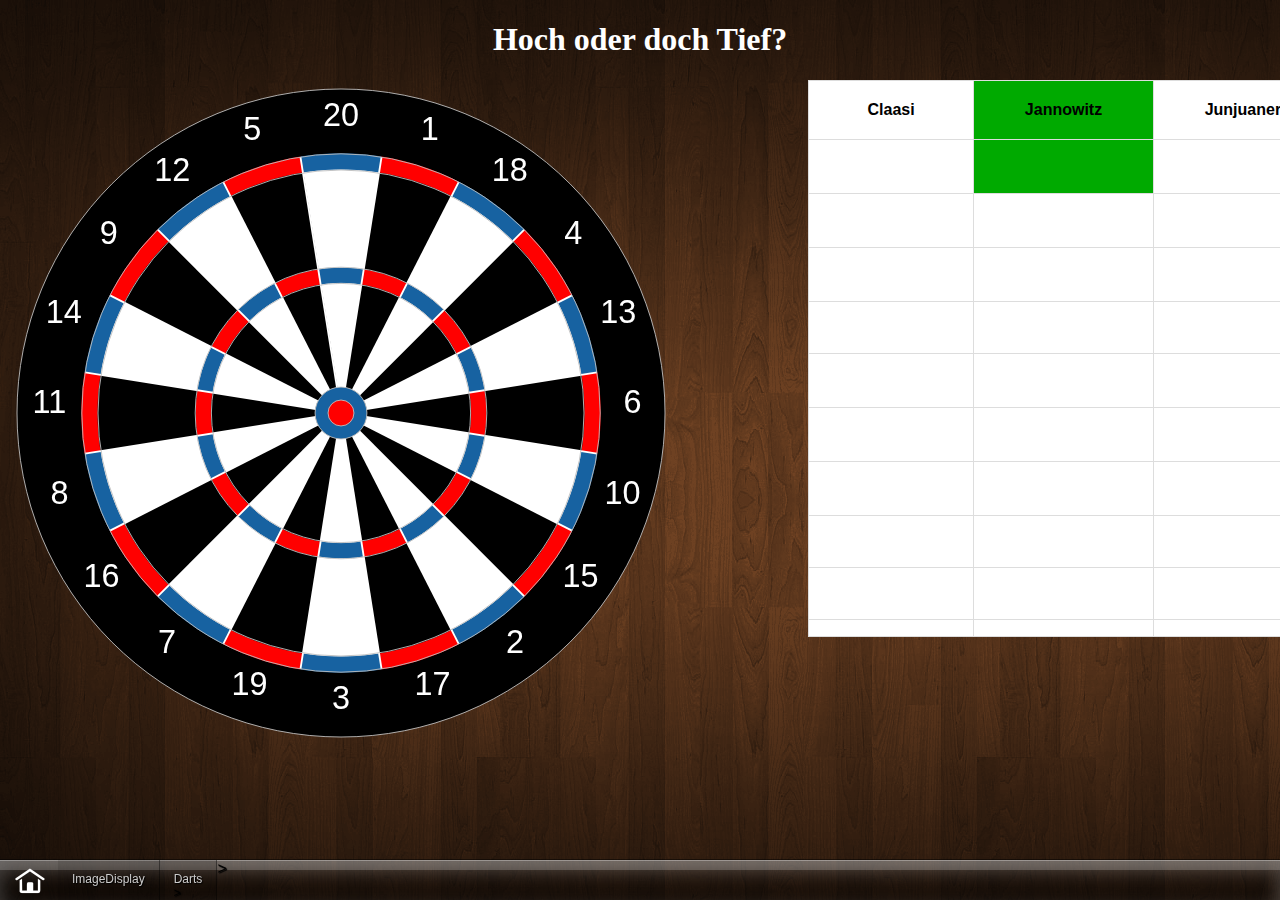
==== dartboard/hodt.html @ 2980cfad "setup" ====
<!DOCTYPE HTML>
	<html>

	<head>
		<link rel="stylesheet" href="/res/footer.css" type="text/css" />
		<script src='./victor.min.js'></script>
		<script src='./dartboard.js'></script>
		<script src='./scoreboard.js'></script>
		<script src='./gameLogic.js'></script>
		<!-- Footer Stylings -->
		
		<style>
			table {
				font-family: arial, sans-serif;
				border-collapse: collapse;
				background: white;
				border-collapse: collapse;
			}
			
			td, th {
				border: 1px solid #dddddd;
				text-align: center;
				padding: 8px;
			}
			
		</style>
	</head>

	<body onload='DartBoard().init();'>

		<center>
			<h1 style="color:rgb(255, 255, 255)" lang="de">Hoch oder doch Tief?</h1>
		</center>

	<div class="blob1">
		<canvas id="canvas" width="800" height="800"> </canvas>
		
		<script language="JavaScript">
			if(document.layers) {
			window.captureEvents(Event.ONCLICK); window.onclick = MouseClick; }
			else {
				document.onclick = MouseClick;
			}
		</script>

	</div>
	
	<div id="picture">
		<div class="blob2">
			<form>
				<table style="width:525px">
					<tr id="PlayerNames">
						<th id="player0" style="width: 175px; padding-left: 25px; padding-right: 25px ;padding-top: 20px; padding-bottom: 20px;"></th>
						<th id="player1" style="width: 175px; padding-left: 25px; padding-right: 25px ;padding-top: 20px; padding-bottom: 20px;"></th>
						<th id="player2" style="width: 175px; padding-left: 25px; padding-right: 25px ;padding-top: 20px; padding-bottom: 20px;"></th>
					</tr>
					<tr>
						<td id="hoch10" style="height:37px"></td>
						<td id="hoch11" style="height:37px"></td>
						<td id="hoch12" style="height:37px"></td>
					</tr>
					<tr>
						<td id="hoch20" style="height:37px"></td>
						<td id="hoch21" style="height:37px"></td>
						<td id="hoch22" style="height:37px"></td>
					</tr>
					<tr>
						<td id="hoch30" style="height:37px"></td>
						<td id="hoch31" style="height:37px"></td>
						<td id="hoch32" style="height:37px"></td>
					</tr>
					
					<tr>
						<td style="padding-left: 5px; padding-bottom: 3px;">
							<strong style="font-size: 35px;" id="hochS0"></strong><br />
						</td>

						<td style="padding-left: 5px; padding-bottom: 3px;">
							<strong style="font-size: 35px;" id="hochS1"></strong><br />
						</td>
						
						<td style="padding-left: 5px; padding-bottom: 3px;">
							<strong style="font-size: 35px;" id="hochS2"></strong><br />
						</td>
					</tr>

				<tr>
					<td id="tief10" style="height:37px"></td>
					<td id="tief11" style="height:37px"></td>
					<td id="tief12" style="height:37px"></td>
				</tr>
				<tr>
					<td id="tief20" style="height:37px"></td>
					<td id="tief21" style="height:37px"></td>
					<td id="tief22" style="height:37px"></td>
				</tr>
				<tr>
					<td id="tief30" style="height:37px"></td>
					<td id="tief31" style="height:37px"></td>
					<td id="tief32" style="height:37px"></td>
				</tr>
				
				<tr>
						<td style="padding-left: 5px; padding-bottom: 3px;">
							<strong style="font-size: 35px;" id="tiefS0"></strong><br />
						</td>

						<td style="padding-left: 5px; padding-bottom: 3px;">
							<strong style="font-size: 35px;" id="tiefS1"></strong><br />
						</td>
						
						<td style="padding-left: 5px; padding-bottom: 3px;">
							<strong style="font-size: 35px;" id="tiefS2"></strong><br />
						</td>
				</tr>

				<tr>
						<td style="padding-left: 5px; padding-bottom: 3px;">
							<strong style="font-size: 35px;" id="finalS0"></strong><br />
						</td>

						<td style="padding-left: 5px; padding-bottom: 3px;">
							<strong style="font-size: 35px;" id="finalS1"></strong><br />
						</td>
						
						<td style="padding-left: 5px; padding-bottom: 3px;">
							<strong style="font-size: 35px;" id="finalS2"></strong><br />
						</td>
				</tr>

				<tr>
					<td id="pokalS0"></td>
					<td id="pokalS1"></td>
					<td id="pokalS2"></td>
				</tr>


				</table>
				
				<script language="JavaScript">
					initGameLogic();
					//initScoreboard();//OLD
				</script>
			</form>
			
			<!-- 
			<form action="" claas="debugText"> 
				<input type="text" name="activePlayer" value="" size="40" readonly>
			</form> -->
			
		</div>
	</div> 
	
	
	
	
	<div claas="debugText">
		
	</div>
	
		
		
		
		<script language="JavaScript">
		
		if(document.layers) {
		   window.captureEvents(Event.MOUSEMOVE); window.onmousemove = MouseMove; }
		   else {
			  document.onmousemove = MouseMove;
		   }
		</script>
		
		
		
		
		
		
		
		
		
		<div id="footer">
			<ul id="footer_menu">

				<li class="homeButton">
					<a href="/darts.html"></a>
				</li>

				<li>
					<a href="imagedisplay.php">ImageDisplay</a>
					<ul class="dropup">
						<li>
							<a href= "localhost/imagedisplay.php"> NFL Logos</a>
							<!--
							<iframe src="http://192.168.0.24/imagedisplay.php?width=60?height=60" style="width: 550px; height: 350px; border: 0;" scrolling="no">Loading poll...</iframe>
							-->
						</li>
					</ul>
				</li>

				<li>
					<a href="/darts.html">Darts</a>
					<ul class="dropup">
						<li>
								<center> <a href="/dartboard/x01.html#player=Claasi,Jannowitz,Jonjuaner;mode=0">X01</a> </center>
						</li>

						<li>
								<center> <a href="/dartboard/hodt.html#player=Claasi,Jannowitz,Jonjuaner;mode=0">Hoch oder doch tief?</a> </center>
						</li>
					</ul>>
				</li>
			</ul>>		
		</div>
	</body>

	</html>
---- res/footer.css ----
body{
	background:url("img/wood_wallpaper.png") repeat;
}
#footer{
	position: fixed;
	bottom: 0px;
	margin: 0;
	padding: 0;
	left: 0;
	right: 0;
	width: 100%;
	height: 40px;
	font-family: Arial;
	text-shadow: 1px 1px 1px black;
	border-top: 1px solid rgba(0,0,0,0.3);
	background: rgba(0,0,0,0.25);
	box-shadow: inset 0 1px rgba(255,255,255,0.3), inset 0 10px rgba(255,255,255,0.2), inset 0 10px 20px rgba(255,255,255,0.25), inset 0 -15px 30px rgba(0,0,0,0.3);
}
#footer h2{
	font-weight:normal;
	font-size:14px;
	text-decoration:underline;
	color:#CC0000;
	margin-top:10px;
	margin-bottom:5px;
	margin-left:10px;
}
#footer p{
	color:white;
	font-size:12px;
	float:left;
	padding: 0px 10px;
	margin: 10px 0px;
}
#footer img{
	border:none;
}
#footer li ul{
	list-style:none;
	padding:0px;
	margin-bottom:12px;
}
.clear{
	clear:both;
	display:block;
	overflow:hidden;
	visibility:hidden;
	width:0px;
	height:0px;
}
#footer .whiteBorder{
	border: 1px solid white;
}
#footer .img_left{
	float:left;
	margin:right: 10px;
	width: 40px;
}
#footer .black_box{
	background: rgba(0,0,0,0.4);
	padding: 5px;
	margin-bottom: 5px;
	border-radius: 5px;
}
#footer #notifications{
	float: right;
	width: auto;
	margin: 5px 15px 0px;
	padding: 0px;
	overflow: hidden;
}
#footer #notifications li{
	margin-right: 12px;
	float:left;
	width: 24px;
	padding: 0px;
	height: 32px;
	list-style:none;
}
#footer #notifications li:hover{
	margin-top: -1px;
}

/*	M	A 	D	E	^	W	I	T	H	^	V	I	D	E	O	^	T	U	T	O	R	I	A	L	S	/*	

a.notificationIcons span { /* span is text when you hover over */
        display:none;
        font-size:12px;
        padding:5px;
        bottom:45px;
        position:relative;
        width:150px;
        border-radius: 3px;
}
a.notificationIcons:hover span {
        display:block;
        position:absolute;
        border:1px solid #161616;
        color:white;
        margin-left:-70px;
        background:rgba(0,0,0,0.3);
}
 
/* Footer Buttons  */
 
#footer_menu{ /*entire footer bar*/
        margin: 0;
        padding: 0;
        width:auto;
}
#footer_menu li { /* the "buttons" */
        list-style: none;
        float: left;
        font-size:12px;
        padding: 12px 14px 14px 14px;
        /* cool glass look */
        border-right:1px solid rgba(0,0,0,0.4);
        background: rgba(0,0,0,0.1);
}
#footer_menu li:hover {
        background: rgba(0,0,0,0.3); /*a little darker on hover*/
}
#footer_menu li a { /*text on the buttons*/
        display: block;
        color: #cccccc;
        text-decoration: none;
}
#footer_menu li a:hover {
        color: #ffffff; /*gray to white looks like it glows*/
}
/* used for the home button, text is here hidden and replaced by an image */
#footer_menu .homeButton { 
    padding:5px 8px 0px 14px;
    border:none;
    background:none;
}
#footer_menu .homeButton a { /* used for the home button, text is replaced by an image */
    background:url("img/home.png") top left no-repeat;
    width:36px;
    height:36px;
}
#footer_menu li.homeButton:hover {
    background:none;
}
#footer_menu li.homeButton a:hover {
    background:url("img/home2.png") top left no-repeat;
}
 
/* Drop-Up Menus */
 
#footer_menu li ul.dropup{
   display: none; 
}
#footer_menu li:hover ul.dropup{ /*Programs menu*/
        display: block;
        position: absolute;
        margin: 0 0 0 -15px; /*move left 15px to line up properly*/
        bottom:40px; /* distance to the bottom of the browser */
        border: 1px solid #111111;
        border-bottom:none;
        background: rgba(0,0,0,0.5);
        border-radius: 7px 7px 0px 0px; /*top-left, top-right, bottom-right, bottom-left*/
}
#footer_menu li:hover li { /* items in Programs menu */
        float: none;
        background:none;
        border:none;
        border-bottom:1px solid #161616;
        padding:12px 10px 12px 10px;
}
/* drop-up default links */
#footer_menu li:hover a {
        color: #aaaaaa;
}
#footer_menu li:hover a:hover {
        color: #eeeeee; /*lighter*/
}
/* Stream, Messages, etc... */
#footer_menu li:hover a.headerLinks {
        font-size:14px;
        text-decoration:underline;
        color: #CC0000;
        margin-top:10px;
        margin-left:10px;
}
#footer_menu li:hover a.headerLinks:hover {
        color: white;
        cursor:pointer;
}
/* List Links */
#footer_menu li:hover a.listLinks {
        font-size:12px;
        color: #999999;
        margin-left:10px;
}
#footer_menu li:hover a.listLinks:hover {
        color: white;
        cursor:pointer;
}
#footer_menu .right { /* Use the right class to push the content to the right */
        float:right;
        right:0px;
        margin-right:2px;
        border-right:none;
        border-left:1px solid rgba(0,0,0,0.3);
}
 
/* 03 FOOTER - COLUMNS CONTENT - We will make 3 different layouts, which can contain 1 to 3 columns */
 
#footer .one_column_layout, 
#footer .two_column_layout, 
#footer .three_column_layout {
        margin:4px auto;
        position:absolute;
        padding-bottom:15px;
        display:none;
        text-align:left;
}
 
/* Layout Sizes */
#footer .one_column_layout {width: 140px;}
#footer .two_column_layout {width: 280px;}
#footer .three_column_layout {width: 420px;}
 
/* Entire drop-up menu, show on mouse hover */
#footer_menu li:hover .one_column_layout, 
#footer_menu li:hover .two_column_layout, 
#footer_menu li:hover .three_column_layout {
        display: block;
        position: absolute;
        margin: 0 0 0 -15px;
        bottom:40px;
        border: 1px solid #111111;
        border-radius: 7px 7px 0px 0px;
        background: rgba(0,0,0,0.5);
}
 
/* columns must be placed inside a layout */
#footer .col_1,
#footer .col_2,
#footer .col_3 {
        display:inline;
        float: left;
        position: relative;
        margin-left: 5px;
        margin-right: 5px;
}
#footer .col_1 {width:130px;}
#footer .col_2 {width:270px;}
#footer .col_3 {width:410px;}


#picture {
    position: relative;
}

.blob, .blob1, .blob2 {
    position: absolute;
    /*width: 30px;
    height: 30px;
    border-radius: 20px;
    background-color: green;
    border: 2px solid #ccc;*/
}

.blob2{
	position: relative;
	left: 800px;
}

.debugText{
	position: relative;
	left: 800px;
	top: 800px;
}
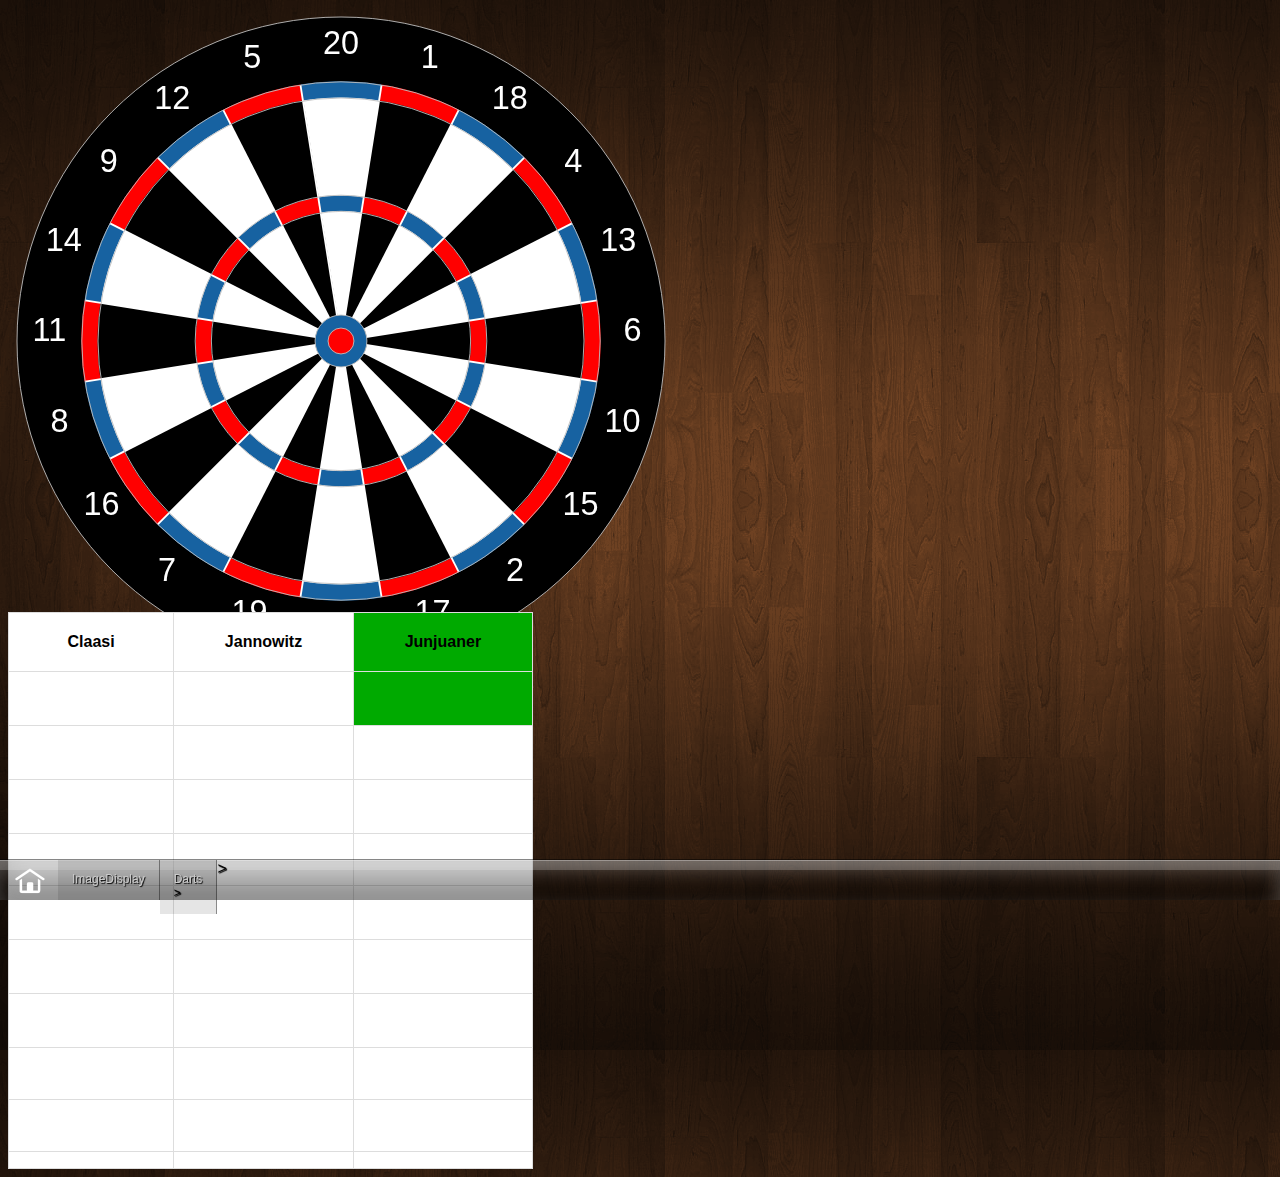
==== commit dc2c1222: "now uses new scoreboard design" ====
--- a/dartboard/hodt.html
+++ b/dartboard/hodt.html
@@ -30,11 +30,12 @@
 	<body onload='DartBoard().init();'>
 
 		<center>
-			<h1 style="color:rgb(255, 255, 255)" lang="de">Hoch oder doch Tief?</h1>
 		</center>
 
 	<div class="blob1">
 		<canvas id="canvas" width="800" height="800"> </canvas>
+
+		
 		
 		<script language="JavaScript">
 			if(document.layers) {
@@ -45,9 +46,14 @@
 		</script>
 
 	</div>
+
+	<div class="blob2">
+		<canvas id="scoreboard_canvas" width="570" height="600"> </canvas>
+	</div>
+
 	
 	<div id="picture">
-		<div class="blob2">
+		<div class="blob3">
 			<form>
 				<table style="width:525px">
 					<tr id="PlayerNames">
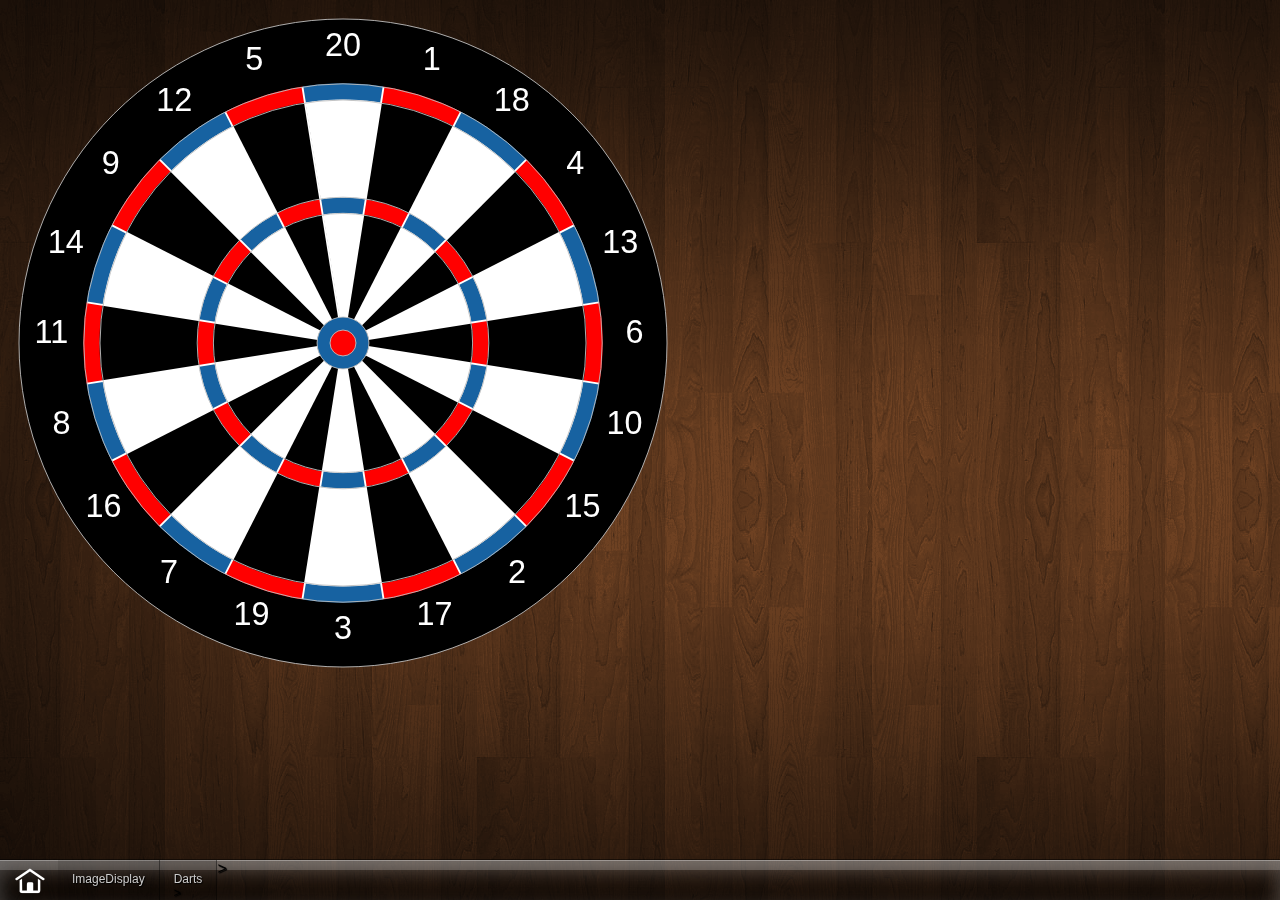
==== commit 4d638251: "removed old html table" ====
--- a/dartboard/hodt.html
+++ b/dartboard/hodt.html
@@ -29,13 +29,9 @@
 
 	<body onload='DartBoard().init();'>
 
-		<center>
-		</center>
 
 	<div class="blob1">
 		<canvas id="canvas" width="800" height="800"> </canvas>
-
-		
 		
 		<script language="JavaScript">
 			if(document.layers) {
@@ -47,139 +43,26 @@
 
 	</div>
 
-	<div class="blob2">
-		<canvas id="scoreboard_canvas" width="570" height="600"> </canvas>
+	<div style="position: relative;">
+		<!--<div class="blob2">  <canvas id="scoreboard_canvas" width="570" height="600"> </canvas> 	CSS: position: relative; top: 45px; left: 740px;-->
+		<canvas id="scoreboard_canvas" width="570" height="600" style="position: absolute; top: 45px; left: 740px; z-index: 0;"></canvas>
+		<canvas id="overlay_canvas" width="570" height="600" style="position: absolute; top: 45px; left: 740px; z-index: 0;"></canvas>
+
+		<script language="JavaScript">
+			initGameLogic();
+			//initScoreboard();//OLD
+		</script>
 	</div>
 
-	
-	<div id="picture">
-		<div class="blob3">
-			<form>
-				<table style="width:525px">
-					<tr id="PlayerNames">
-						<th id="player0" style="width: 175px; padding-left: 25px; padding-right: 25px ;padding-top: 20px; padding-bottom: 20px;"></th>
-						<th id="player1" style="width: 175px; padding-left: 25px; padding-right: 25px ;padding-top: 20px; padding-bottom: 20px;"></th>
-						<th id="player2" style="width: 175px; padding-left: 25px; padding-right: 25px ;padding-top: 20px; padding-bottom: 20px;"></th>
-					</tr>
-					<tr>
-						<td id="hoch10" style="height:37px"></td>
-						<td id="hoch11" style="height:37px"></td>
-						<td id="hoch12" style="height:37px"></td>
-					</tr>
-					<tr>
-						<td id="hoch20" style="height:37px"></td>
-						<td id="hoch21" style="height:37px"></td>
-						<td id="hoch22" style="height:37px"></td>
-					</tr>
-					<tr>
-						<td id="hoch30" style="height:37px"></td>
-						<td id="hoch31" style="height:37px"></td>
-						<td id="hoch32" style="height:37px"></td>
-					</tr>
-					
-					<tr>
-						<td style="padding-left: 5px; padding-bottom: 3px;">
-							<strong style="font-size: 35px;" id="hochS0"></strong><br />
-						</td>
-
-						<td style="padding-left: 5px; padding-bottom: 3px;">
-							<strong style="font-size: 35px;" id="hochS1"></strong><br />
-						</td>
-						
-						<td style="padding-left: 5px; padding-bottom: 3px;">
-							<strong style="font-size: 35px;" id="hochS2"></strong><br />
-						</td>
-					</tr>
-
-				<tr>
-					<td id="tief10" style="height:37px"></td>
-					<td id="tief11" style="height:37px"></td>
-					<td id="tief12" style="height:37px"></td>
-				</tr>
-				<tr>
-					<td id="tief20" style="height:37px"></td>
-					<td id="tief21" style="height:37px"></td>
-					<td id="tief22" style="height:37px"></td>
-				</tr>
-				<tr>
-					<td id="tief30" style="height:37px"></td>
-					<td id="tief31" style="height:37px"></td>
-					<td id="tief32" style="height:37px"></td>
-				</tr>
-				
-				<tr>
-						<td style="padding-left: 5px; padding-bottom: 3px;">
-							<strong style="font-size: 35px;" id="tiefS0"></strong><br />
-						</td>
-
-						<td style="padding-left: 5px; padding-bottom: 3px;">
-							<strong style="font-size: 35px;" id="tiefS1"></strong><br />
-						</td>
-						
-						<td style="padding-left: 5px; padding-bottom: 3px;">
-							<strong style="font-size: 35px;" id="tiefS2"></strong><br />
-						</td>
-				</tr>
-
-				<tr>
-						<td style="padding-left: 5px; padding-bottom: 3px;">
-							<strong style="font-size: 35px;" id="finalS0"></strong><br />
-						</td>
-
-						<td style="padding-left: 5px; padding-bottom: 3px;">
-							<strong style="font-size: 35px;" id="finalS1"></strong><br />
-						</td>
-						
-						<td style="padding-left: 5px; padding-bottom: 3px;">
-							<strong style="font-size: 35px;" id="finalS2"></strong><br />
-						</td>
-				</tr>
-
-				<tr>
-					<td id="pokalS0"></td>
-					<td id="pokalS1"></td>
-					<td id="pokalS2"></td>
-				</tr>
-
-
-				</table>
-				
-				<script language="JavaScript">
-					initGameLogic();
-					//initScoreboard();//OLD
-				</script>
-			</form>
-			
-			<!-- 
-			<form action="" claas="debugText"> 
-				<input type="text" name="activePlayer" value="" size="40" readonly>
-			</form> -->
-			
-		</div>
-	</div> 
-	
-	
-	
-	
-	<div claas="debugText">
 		
-	</div>
-	
+	<script language="JavaScript">
 		
-		
-		
-		<script language="JavaScript">
-		
-		if(document.layers) {
-		   window.captureEvents(Event.MOUSEMOVE); window.onmousemove = MouseMove; }
-		   else {
-			  document.onmousemove = MouseMove;
-		   }
-		</script>
-		
-		
-		
-		
+	if(document.layers) {
+		window.captureEvents(Event.MOUSEMOVE); window.onmousemove = MouseMove; }
+		else {
+			document.onmousemove = MouseMove;
+		}
+	</script>
 		
 		
 		
--- a/res/footer.css
+++ b/res/footer.css
@@ -53,7 +53,7 @@
 }
 #footer .img_left{
 	float:left;
-	margin:right: 10px;
+	margin-right: 10px;
 	width: 40px;
 }
 #footer .black_box{
@@ -82,8 +82,8 @@
 }
 
 /*	M	A 	D	E	^	W	I	T	H	^	V	I	D	E	O	^	T	U	T	O	R	I	A	L	S	/*	
-
-a.notificationIcons span { /* span is text when you hover over */
+/* span is text when you hover over */
+a.notificationIcons span { 
         display:none;
         font-size:12px;
         padding:5px;
@@ -263,8 +263,21 @@
     border: 2px solid #ccc;*/
 }
 
+.blob1{
+        position: absolute;
+        top: 10px;
+	left: 10px;
+}
+
 .blob2{
-	position: relative;
+        position: relative;
+        top: 45px;
+	left: 740px;
+}
+
+.blob3{
+        position: relative;
+        top: 500px;
 	left: 800px;
 }
 
